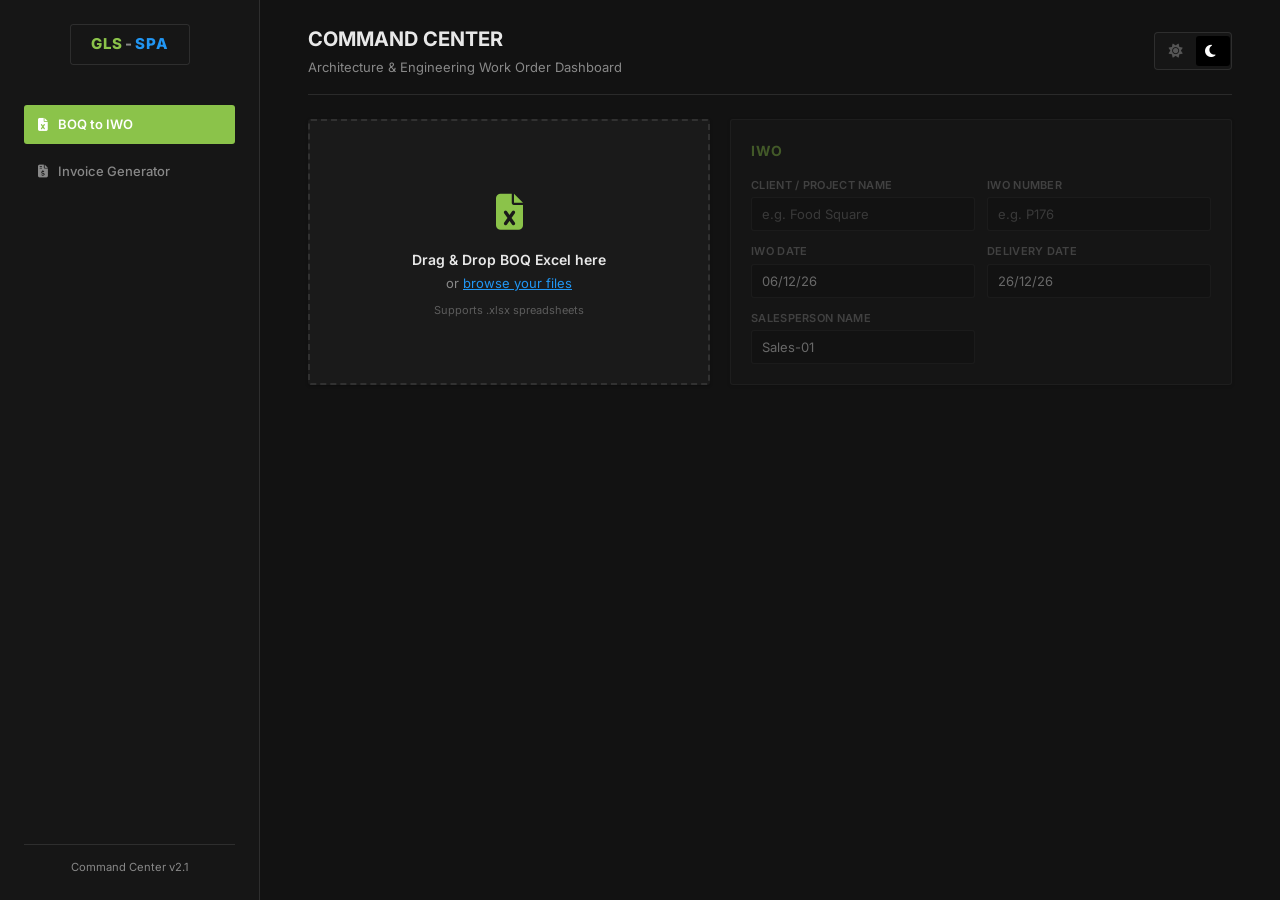
==== templates/index.html @ 359e5c16 "feat: Add custom sliding theme switch animation matching the transition video" ====
<!DOCTYPE html>
<html lang="en">
<head>
    <meta charset="UTF-8">
    <meta name="viewport" content="width=device-width, initial-scale=1.0">
    <title>GLS SPA - BOQ to IWO Workspace</title>
    <!-- Google Fonts -->
    <link rel="preconnect" href="https://fonts.googleapis.com">
    <link rel="preconnect" href="https://fonts.gstatic.com" crossorigin>
    <link href="https://fonts.googleapis.com/css2?family=Playfair+Display:ital,wght@0,400..900;1,400..900&family=Inter:wght@300;400;500;600;700&display=swap" rel="stylesheet">
    <!-- FontAwesome Icons -->
    <link rel="stylesheet" href="https://cdnjs.cloudflare.com/ajax/libs/font-awesome/6.4.0/css/all.min.css">
    <!-- Custom Style -->
    <link rel="stylesheet" href="/static/style.css">
    <link rel="icon" type="image/png" href="/static/favicon.png">
</head>
<body>

    <div class="app-layout">
        <!-- Sidebar -->
        <aside class="sidebar">
            <div class="sidebar-brand">
                <div class="gls-spa-logo-pill">
                    <span class="gls-text">GLS</span><span class="hyphen">-</span><span class="spa-text">SPA</span>
                </div>
            </div>
            <nav class="sidebar-nav">
                <a href="#" class="nav-item active" id="nav-boq" onclick="switchView('boq')">
                    <i class="fa-solid fa-file-excel"></i> BOQ to IWO
                </a>
                <a href="#" class="nav-item" id="nav-invoice" onclick="switchView('invoice')">
                    <i class="fa-solid fa-file-invoice-dollar"></i> Invoice Generator
                </a>
            </nav>
            <div class="sidebar-footer">
                Command Center v2.1
            </div>
        </aside>

        <!-- Main Workspace Area -->
        <main class="main-content">
            <header class="dashboard-header">
                <div class="header-left-wrap">
                    <div class="header-title-wrap">
                        <h1 class="monospace-header" id="view-title-header">COMMAND CENTER</h1>
                        <p id="view-desc-header">Architecture & Engineering Work Order Dashboard</p>
                    </div>
                </div>
                <div onclick="toggleTheme(event)" class="theme-switch" id="theme-btn" title="Toggle Light/Dark Theme">
                    <div class="theme-switch-slider"></div>
                    <div class="theme-switch-icon light-icon">
                        <i class="fa-solid fa-sun"></i>
                    </div>
                    <div class="theme-switch-icon dark-icon">
                        <i class="fa-solid fa-moon"></i>
                    </div>
                </div>
            </header>

            <div class="workspace-section" id="boq-generator-view">
            <!-- Upload Section -->
            <section class="upload-section">
                <div class="card drop-zone" id="drop-zone">
                    <input type="file" id="file-input" accept=".xlsx" style="display: none;">
                    <div class="upload-icon">
                        <i class="fa-solid fa-file-excel"></i>
                    </div>
                    <h3>Drag & Drop BOQ Excel here</h3>
                    <p>or <span class="highlight-link">browse your files</span></p>
                    <div class="supported-formats">Supports .xlsx spreadsheets</div>
                </div>
                
                <!-- Metadata Form Card (IWO) -->
                <div class="card metadata-card disabled" id="meta-card">
                    <h3>IWO</h3>
                    <div class="grid-form">
                        <div class="form-group">
                            <label for="client-name">Client / Project Name</label>
                            <input type="text" id="client-name" placeholder="e.g. Food Square">
                        </div>
                        <div class="form-group">
                            <label for="iwo-number">IWO Number</label>
                            <input type="text" id="iwo-number" placeholder="e.g. P176">
                        </div>
                        <div class="form-group">
                            <label for="iwo-date">IWO Date</label>
                            <input type="text" id="iwo-date" placeholder="DD/MM/YY">
                        </div>
                        <div class="form-group">
                            <label for="delivery-date">Delivery Date</label>
                            <input type="text" id="delivery-date" placeholder="e.g. 24/06/26">
                        </div>
                        <div class="form-group">
                            <label for="sales-name">Salesperson Name</label>
                            <input type="text" id="sales-name" value="Sales-01" placeholder="e.g. Sales-01">
                        </div>
                    </div>
                </div>

            </section>

            <!-- Stats Section -->
            <section class="stats-section hidden" id="stats-area">
                <div class="card stat-card">
                    <div class="stat-num" id="stat-total-items">0</div>
                    <div class="stat-label">Total BOQ Items</div>
                </div>
                <div class="card stat-card">
                    <div class="stat-num" id="stat-exact-matches">0</div>
                    <div class="stat-label">Exact Specs Matches</div>
                </div>
                <div class="card stat-card">
                    <div class="stat-num" id="stat-search-matches">0</div>
                    <div class="stat-label">Fuzzy/Text Matches</div>
                </div>
                <div class="card stat-card">
                    <div class="stat-num" id="stat-total-qty">0</div>
                    <div class="stat-label">Total Quantities</div>
                </div>
            </section>

            <!-- Table Workspace Area -->
            <section class="card hidden" id="workspace-area">
                <div class="workspace-header">
                    <h2>Matched Workspace</h2>
                    <div class="workspace-actions">
                        <button class="btn btn-primary" onclick="generateIWO()">
                            <i class="fa-solid fa-file-export"></i> Generate IWO
                        </button>
                    </div>
                </div>
                
                <div class="table-container">
                    <table class="data-table" id="boq-table">
                        <thead>
                            <tr>
                                <th style="width: 50px;">Sr.</th>
                                <th>BOQ Description</th>
                                <th style="width: 130px;">GLS Code</th>
                                <th style="width: 250px;">Product Specification</th>
                                <th style="width: 120px;">Body Color</th>
                                <th style="width: 80px;">Qty</th>
                                <th style="width: 80px;">Unit</th>
                                <th style="width: 100px;">Rate (₹)</th>
                                <th style="width: 160px;">Driver Details</th>
                                <th style="width: 80px;">Driver Qty</th>
                                <th style="width: 100px;">LED Details</th>
                                <th style="width: 120px;">Accessories</th>
                                <th style="width: 120px;">Status</th>
                                <th style="width: 120px;">Actions</th>
                            </tr>
                        </thead>
                        <tbody id="table-body">
                            <!-- Injected by script.js -->
                        </tbody>
                    </table>
                </div>
            </section>
            </div>

            <!-- View 2: Invoice Generator Workspace -->
            <div class="workspace-section hidden" id="invoice-generator-view">
                                <!-- Visual Attachment Drag and Drop Zone (PI) -->
                <div class="card drop-zone" id="invoice-drop-zone" style="max-width: 950px; margin: 0 auto 20px auto; padding: 24px;">
                    <input type="file" id="invoice-file-input" accept=".xlsx" style="display: none;">
                    <div class="upload-icon" style="font-size: 2.2rem; margin-bottom: 8px;">
                        <i class="fa-solid fa-file-excel"></i>
                    </div>
                    <h3 style="font-size: 1.1rem; margin-bottom: 4px;">Drag & Drop BOQ Excel / IWO here</h3>
                    <p style="font-size: 0.85rem; margin-bottom: 0;">or <span class="highlight-link">browse your files</span> to populate the invoice editor</p>
                    <div class="supported-formats" style="font-size: 0.72rem; margin-top: 6px;">Supports .xlsx spreadsheets</div>
                </div>

                <!-- Visual Paper Document Layout (Modern UI) -->
                <div class="invoice-paper modern-invoice">
                    
                    <!-- Paper Header (Logo Left, Meta Right) -->
                    <div class="modern-header-grid">
                        <div class="modern-header-left">
                            <div class="paper-logo">
                                <span class="gls-text">GLS</span><span class="hyphen">-</span><span class="spa-text">SPA</span>
                            </div>
                        </div>
                        <div class="modern-header-right">
                            <div class="modern-meta-form">
                                <div class="modern-meta-row">
                                    <span class="modern-meta-lbl">INVOICE</span>
                                    <input type="text" id="inv-invoice-no" class="modern-input" placeholder="SOR/26-27/001">
                                </div>
                                <div class="modern-meta-row">
                                    <span class="modern-meta-lbl">DATE</span>
                                    <input type="text" id="inv-invoice-date" class="modern-input" placeholder="DD/MM/YY">
                                </div>
                                <div class="modern-meta-row">
                                    <span class="modern-meta-lbl">PAYMENT TERMS</span>
                                    <input type="text" id="inv-payment-terms" class="modern-input" value="100% Advance">
                                </div>
                                <div class="modern-meta-row">
                                    <span class="modern-meta-lbl">VALIDITY</span>
                                    <input type="text" id="inv-validity-period" class="modern-input" value="7 days">
                                </div>
                                <div class="modern-meta-row">
                                    <span class="modern-meta-lbl">DESTINATION</span>
                                    <input type="text" id="inv-destination" class="modern-input" placeholder="City name">
                                </div>
                            </div>
                        </div>
                    </div>

                    <!-- To and From Grid -->
                    <div class="modern-to-from-grid">
                        <div class="modern-to-col">
                            <div class="modern-sec-label">To</div>
                            <div class="modern-bill-form">
                                <div style="display: flex; gap: 8px; margin-bottom: 8px;">
                                    <select id="saved-buyer-select" class="table-select modern-select" onchange="loadSavedBuyer(this.value)">
                                        <option value="">-- Load Saved Buyer --</option>
                                    </select>
                                    <button class="btn btn-secondary modern-save-btn" onclick="saveBuyerProfile()" title="Save billing info below to database">
                                        <i class="fa-solid fa-floppy-disk"></i>
                                    </button>
                                </div>
                                <input type="text" id="inv-buyer-name" class="modern-input modern-input-bold" placeholder="Buyer Name">
                                <textarea id="inv-buyer-address" class="modern-input" style="height: 48px; resize: none; width: 100%;" placeholder="Billing Address"></textarea>
                                <div class="modern-bill-row">
                                    <span class="modern-meta-lbl">GSTIN:</span>
                                    <input type="text" id="inv-buyer-gstin" class="modern-input" style="width: 100%;" placeholder="09AEQPM4658E1Z1">
                                </div>
                                <div class="modern-bill-row">
                                    <span class="modern-meta-lbl">Contact:</span>
                                    <input type="text" id="inv-buyer-contact" class="modern-input" style="width: 100%;" placeholder="Name - Phone">
                                </div>
                            </div>
                        </div>
                        <div class="modern-from-col">
                            <div class="modern-sec-label text-right">From</div>
                            <div class="modern-company-details text-right">
                                <strong>GLS-SPA LIGHTING</strong><br>
                                Gala No. 202, Bliss Nirman Industrial Estate,<br>
                                Building No. 5, Gokhiware, Vasai East,<br>
                                Palghar, Maharashtra - 401208<br>
                                Email: enquiry@svldpl.net
                            </div>
                        </div>
                    </div>

                    <!-- Items Table -->
                    <div class="modern-table-wrapper">
                        <table class="modern-table" id="invoice-table">
                            <thead>
                                <tr>
                                    <th style="width: 40px; border-radius: 8px 0 0 8px;">Sr.</th>
                                    <th style="width: 120px; text-align: left;">Item / GLS Code</th>
                                    <th style="text-align: left;">Description</th>
                                    <th style="width: 65px;">HSN</th>
                                    <th style="width: 55px;">Qty</th>
                                    <th style="width: 60px;">Unit</th>
                                    <th style="width: 90px;">Rate (₹)</th>
                                    <th style="width: 90px;">Amount</th>
                                    <th style="width: 80px;">GST(18%)</th>
                                    <th style="width: 95px;">Total</th>
                                    <th style="width: 40px; border-radius: 0 8px 8px 0;"></th>
                                </tr>
                            </thead>
                            <tbody id="invoice-table-body">
                                <!-- Dynamic rows -->
                            </tbody>
                        </table>
                        
                        <!-- Add Item Button embedded inside table flow -->
                        <div class="modern-add-item-row" onclick="addNewBOQRow()">
                            Add new item
                        </div>
                    </div>

                    <!-- Totals Block -->
                    <div class="modern-totals-container">
                        <div class="modern-totals-left">
                            <div class="modern-chargeable-words">
                                <strong>Amount Chargeable (in words):</strong><br>
                                <span id="inv-chargeable-words">Zero Rupees Only</span>
                            </div>
                        </div>
                        
                        <div class="modern-totals-right">
                            <div class="modern-total-row">
                                <span>Subtotal</span>
                                <span id="inv-total-amount">₹0.00</span>
                            </div>
                            <div class="modern-total-row">
                                <span>GST (18%)</span>
                                <span id="inv-total-gst">₹0.00</span>
                            </div>
                            <div class="modern-total-row modern-total-grand-row">
                                <span>Amount due</span>
                                <span id="inv-total-grand">₹0.00</span>
                            </div>
                        </div>
                    </div>

                    <!-- Footer Embedded Action Bar -->
                    <div class="modern-action-bar">
                        <div class="action-spacer"></div>
                        <button class="btn btn-primary modern-export-btn" onclick="generateInvoicePDF()">
                            Export PDF
                        </button>
                    </div>

                    <!-- Footer Notes & Terms -->
                    <div class="modern-footer-grid">
                        <div class="modern-notes-col">
                            <div class="modern-sec-label">Bank Details</div>
                            <div class="modern-footer-text">
                                <strong>Bank Name:</strong> HDFC Bank Ltd<br>
                                <strong>A/c No:</strong> 50200034798292<br>
                                <strong>IFSC Code:</strong> HDFC0000038<br>
                                <strong>Branch:</strong> Vasai East, Palghar
                            </div>
                        </div>
                        <div class="modern-terms-col">
                            <div class="modern-sec-label">Terms & conditions</div>
                            <div class="modern-footer-text">
                                1. 2 years warranty on manufacturing defects.<br>
                                2. Cancellation of custom orders not allowed.
                            </div>
                        </div>
                    </div>
                </div>
            </div>
        </main>
    </div>

    <!-- Remap Catalog Search Modal -->
    <div class="modal-bg" id="remap-modal">
        <div class="modal">
            <button class="modal-close" onclick="closeRemapModal()">
                <i class="fa-solid fa-xmark"></i>
            </button>
            <h3>Remap Catalog specs</h3>
            <div class="modal-desc">Search page number or code pattern to manually bind specification block.</div>
            <div class="form-group" style="margin-bottom: 12px;">
                <input type="text" id="catalog-search-query" oninput="runCatalogModalSearch()" style="width: 100%;" placeholder="Search page text or product codes...">
            </div>
            <div style="max-height: 240px; overflow-y: auto; border: 1px solid var(--border-glass); border-radius: 6px;" id="catalog-search-results">
                <!-- Injected results -->
            </div>
        </div>
    </div>

    <!-- Linear Strip Driver Calculator Modal -->
    <div class="modal-bg" id="driver-modal">
        <div class="modal">
            <button class="modal-close" onclick="closeDriverCalculator()">
                <i class="fa-solid fa-xmark"></i>
            </button>
            <h3>Linear Driver calculator</h3>
            <div class="modal-desc">Configure driver split criteria for matched Linear Strip.</div>
            <div class="grid-form">
                <div class="form-group">
                    <label for="driver-strip-length">Total Length (Mtr)</label>
                    <input type="number" id="driver-strip-length" step="0.1" value="20">
                </div>
                <div class="form-group">
                    <label for="driver-strip-wattage">Wattage per Mtr</label>
                    <select id="driver-strip-wattage">
                        <option value="5">5W / Mtr</option>
                        <option value="10" selected>10W / Mtr</option>
                        <option value="15">15W / Mtr</option>
                    </select>
                </div>
                <div class="form-group">
                    <label for="driver-efficiency">Driver Load Buffer (%)</label>
                    <input type="number" id="driver-efficiency" value="80" title="Recommend 80% to preserve driver life cycle">
                </div>
                <div class="form-group">
                    <label for="driver-max-wattage">Max Driver Rating</label>
                    <select id="driver-max-wattage">
                        <option value="50">50W</option>
                        <option value="100" selected>100W</option>
                        <option value="150">150W</option>
                        <option value="200">200W</option>
                    </select>
                </div>
            </div>
            <div class="calculation-result">
                <div class="calc-row">
                    <span>Total Power Load:</span>
                    <strong id="calc-total-load">200W</strong>
                </div>
                <div class="calc-row">
                    <span>Required Driver Power:</span>
                    <strong id="calc-required-power">250W</strong>
                </div>
                <div class="calc-row calc-highlight">
                    <span>Recommended split:</span>
                    <strong id="calc-split-result">3x 100W Constant Voltage Drivers</strong>
                </div>
            </div>
            <div style="text-align: right;">
                <button class="btn btn-primary" onclick="applyDriverCalculation()">Apply Specs</button>
            </div>
        </div>
    </div>

    <!-- Script assets -->
    <script src="/static/script.js"></script>
    <script>
    function updateThemeButtonText() {
        // Handled via CSS class toggling
    }

    // Radial view transitions
    function toggleTheme(event) {
        const toLight = !document.body.classList.contains('light-theme');
        
        let x, y, endRadius;
        if (toLight) {
            // Dark to Light: expands from button outwards
            x = event ? event.clientX : window.innerWidth / 2;
            y = event ? event.clientY : window.innerHeight / 2;
            endRadius = Math.hypot(
                Math.max(x, window.innerWidth - x),
                Math.max(y, window.innerHeight - y)
            );
        } else {
            // Light to Dark: expands from bottom center upwards
            x = window.innerWidth / 2;
            y = window.innerHeight;
            endRadius = Math.hypot(window.innerWidth / 2, window.innerHeight);
        }

        if (!document.startViewTransition) {
            document.body.classList.toggle('light-theme');
            updateThemeButtonText();
            return;
        }

        const transition = document.startViewTransition(() => {
            document.body.classList.toggle('light-theme');
            updateThemeButtonText();
        });

        transition.ready.then(() => {
            const clipPath = [
                `circle(0px at ${x}px ${y}px)`,
                `circle(${endRadius}px at ${x}px ${y}px)`
            ];
            
            document.documentElement.animate(
                {
                    clipPath: clipPath,
                },
                {
                    duration: 650,
                    easing: 'ease-in-out',
                    pseudoElement: '::view-transition-new(root)',
                }
            );
        });
    }
    </script>
</body>
</html>
---- static/style.css ----
/* ==========================================================================
   GLS-SPA WORKSPACE — Clean Professional Design System
   Brand Colors: Green #8BC34A / Blue #2196F3
   Font: Inter everywhere (except logo)
   Corners: 3px (boxy, minimal curves)
   ========================================================================== */

:root {
    --bg-primary: #121212;
    --bg-card: #1a1a1a;
    --bg-sidebar: #161616;
    --border-glass: rgba(255, 255, 255, 0.1);
    --color-primary: #8BC34A;
    --color-accent: #2196F3;
    --color-primary-glow: rgba(139, 195, 74, 0.15);
    --color-success: #8BC34A;
    --color-warning: #ff9f1c;
    --color-danger: #ef4444;
    --color-text-main: #e8e8e8;
    --color-text-muted: #888;
    --font-body: 'Inter', sans-serif;
    --shadow-card: 0 1px 3px rgba(0,0,0,0.3);
    --radius: 3px;
}

body.light-theme {
    --bg-primary: #f0f0f0;
    --bg-card: #ffffff;
    --bg-sidebar: #f5f5f5;
    --border-glass: rgba(0, 0, 0, 0.1);
    --color-primary: #7cb342;
    --color-accent: #1e88e5;
    --color-primary-glow: rgba(124, 179, 66, 0.12);
    --color-success: #7cb342;
    --color-text-main: #1a1a1a;
    --color-text-muted: #666;
    --shadow-card: 0 1px 3px rgba(0,0,0,0.08);
}

/* View transitions */
::view-transition-old(root),
::view-transition-new(root) {
  animation: none;
  mix-blend-mode: normal;
}
::view-transition-old(root) { z-index: 1; }
::view-transition-new(root) { z-index: 9999; }

* {
    box-sizing: border-box;
    margin: 0;
    padding: 0;
}

body {
    font-family: var(--font-body);
    background-color: var(--bg-primary);
    color: var(--color-text-main);
    min-height: 100vh;
    display: block;
    font-size: 14px;
    line-height: 1.5;
}

/* ===================== LAYOUT ===================== */
.app-layout {
    display: flex;
    min-height: 100vh;
    width: 100%;
}

.sidebar {
    width: 260px;
    background-color: var(--bg-sidebar);
    border-right: 1px solid var(--border-glass);
    display: flex;
    flex-direction: column;
    padding: 24px;
    height: 100vh;
    z-index: 10;
    flex-shrink: 0;
    transition: background-color 0.2s, border-color 0.2s;
}

.main-content {
    flex-grow: 1;
    overflow-x: hidden;
    padding: 24px clamp(16px, 4vw, 48px);
    max-width: 1300px;
    margin: 0 auto;
    width: 100%;
    display: flex;
    flex-direction: column;
    gap: 24px;
    background: var(--bg-primary);
}

/* ===================== HEADER ===================== */
.dashboard-header {
    display: flex;
    justify-content: space-between;
    align-items: center;
    border-bottom: 1px solid var(--border-glass);
    padding-bottom: 16px;
}

.header-title-wrap h1 {
    font-family: var(--font-body);
    font-size: 20px;
    font-weight: 700;
    color: var(--color-text-main);
    letter-spacing: 0;
    text-transform: none;
}

.header-title-wrap p {
    font-size: 13px;
    color: var(--color-text-muted);
    margin-top: 4px;
}

/* ===================== LOGO ===================== */
.gls-spa-logo-pill {
    border: 1px solid var(--border-glass);
    padding: 8px 20px;
    border-radius: var(--radius);
    background: transparent;
    display: inline-flex;
    align-items: center;
    gap: 2px;
    font-family: var(--font-body);
    font-weight: 800;
    font-size: 15px;
    letter-spacing: 1px;
}
.gls-spa-logo-pill .gls-text { color: #8BC34A; }
.gls-spa-logo-pill .hyphen { color: var(--color-text-muted); }
.gls-spa-logo-pill .spa-text { color: #2196F3; }

.sidebar-brand {
    font-family: var(--font-body);
    font-size: 1.5rem;
    font-weight: 800;
    margin-bottom: 40px;
    letter-spacing: 1px;
    display: flex;
    justify-content: center;
}

/* ===================== NAV ===================== */
.sidebar-nav {
    display: flex;
    flex-direction: column;
    gap: 8px;
    flex-grow: 1;
}
.nav-item {
    display: flex;
    align-items: center;
    gap: 10px;
    padding: 10px 14px;
    color: var(--color-text-muted);
    text-decoration: none;
    font-weight: 500;
    font-size: 13px;
    border-radius: var(--radius);
    transition: all 0.15s;
    font-family: var(--font-body);
}
.nav-item:hover {
    color: var(--color-text-main);
    background: var(--color-primary-glow);
}
.nav-item.active {
    color: #fff;
    background-color: var(--color-primary);
    font-weight: 600;
}
body.light-theme .nav-item.active {
    color: #ffffff;
}
.sidebar-footer {
    font-size: 0.7rem;
    color: var(--color-text-muted);
    text-align: center;
    border-top: 1px solid var(--border-glass);
    padding-top: 14px;
}

/* ===================== CARDS ===================== */
.card {
    background-color: var(--bg-card);
    border: 1px solid var(--border-glass);
    border-radius: var(--radius);
    padding: 20px;
    box-shadow: var(--shadow-card);
    position: relative;
}

.workspace-section {
    display: flex;
    flex-direction: column;
    gap: 20px;
}

/* ===================== UPLOAD SECTION ===================== */
.upload-section {
    display: grid;
    gap: 20px;
}
#boq-generator-view .upload-section {
    grid-template-columns: 1.5fr 1fr;
}
#invoice-generator-view .upload-section {
    grid-template-columns: 1.2fr 1fr 1.2fr;
}

@media (max-width: 900px) {
    #boq-generator-view .upload-section,
    #invoice-generator-view .upload-section {
        grid-template-columns: 1fr;
    }
}

.drop-zone {
    border: 2px dashed var(--border-glass);
    border-radius: var(--radius);
    padding: 36px 20px;
    text-align: center;
    display: flex;
    flex-direction: column;
    align-items: center;
    justify-content: center;
    cursor: pointer;
    transition: all 0.2s;
}
.drop-zone:hover, .drop-zone.dragover {
    border-color: var(--color-primary);
    background: var(--color-primary-glow);
}

.drop-zone .upload-icon {
    font-size: 36px;
    color: var(--color-primary);
    margin-bottom: 10px;
}
.drop-zone h3 {
    font-family: var(--font-body);
    font-size: 14px;
    font-weight: 600;
    margin-bottom: 4px;
    color: var(--color-text-main);
}
.drop-zone p {
    font-size: 13px;
    color: var(--color-text-muted);
    margin-bottom: 8px;
}

.highlight-link {
    color: var(--color-accent);
    text-decoration: underline;
    cursor: pointer;
}

.supported-formats {
    font-size: 11px;
    color: var(--color-text-muted);
    opacity: 0.6;
}

/* ===================== METADATA FORM ===================== */
.metadata-card h3 {
    font-family: var(--font-body);
    font-size: 14px;
    font-weight: 700;
    margin-bottom: 16px;
    color: var(--color-primary);
    text-transform: uppercase;
    letter-spacing: 0.5px;
}

.grid-form {
    display: grid;
    grid-template-columns: 1fr 1fr;
    gap: 12px;
}

.form-group {
    display: flex;
    flex-direction: column;
    gap: 4px;
}
.form-group label {
    font-size: 11px;
    color: var(--color-text-muted);
    font-weight: 600;
    text-transform: uppercase;
    letter-spacing: 0.3px;
}
.form-group input, .form-group select {
    background: var(--bg-primary);
    border: 1px solid var(--border-glass);
    color: var(--color-text-main);
    padding: 8px 10px;
    border-radius: var(--radius);
    font-size: 13px;
    font-family: var(--font-body);
    outline: none;
    transition: border-color 0.15s;
}
.form-group input:focus {
    border-color: var(--color-primary);
}

.metadata-card.disabled {
    opacity: 0.4;
    pointer-events: none;
}

/* ===================== STATS ===================== */
.stats-section {
    display: grid;
    grid-template-columns: repeat(auto-fit, minmax(160px, 1fr));
    gap: 16px;
}
.stat-card {
    text-align: center;
    border-radius: var(--radius);
    padding: 16px;
}
.stat-num {
    font-size: 28px;
    font-weight: 700;
    color: var(--color-primary);
    margin-bottom: 4px;
}
.stat-label {
    font-size: 10px;
    color: var(--color-text-muted);
    text-transform: uppercase;
    letter-spacing: 0.5px;
}

/* ===================== WORKSPACE TABLE ===================== */
.workspace-header {
    display: flex;
    justify-content: space-between;
    align-items: center;
    margin-bottom: 12px;
    flex-wrap: wrap;
    gap: 12px;
}
.workspace-header h2 {
    font-family: var(--font-body);
    font-size: 16px;
    font-weight: 700;
    color: var(--color-text-main);
    text-transform: none;
}
.workspace-actions {
    display: flex;
    gap: 8px;
    flex-wrap: wrap;
}

/* ===================== BUTTONS ===================== */
.btn {
    background: var(--bg-card);
    border: 1px solid var(--border-glass);
    color: var(--color-text-muted);
    padding: 7px 14px;
    border-radius: var(--radius);
    font-size: 12px;
    font-weight: 600;
    font-family: var(--font-body);
    cursor: pointer;
    transition: all 0.15s;
    display: inline-flex;
    align-items: center;
    gap: 6px;
    white-space: nowrap;
}
.btn:hover {
    border-color: var(--color-primary);
    color: var(--color-text-main);
}
.btn-primary {
    background: var(--color-primary);
    border-color: var(--color-primary);
    color: #fff;
}
.btn-primary:hover {
    background: #9ccc65;
    border-color: #9ccc65;
    color: #fff;
}
body.light-theme .btn-primary {
    color: #fff;
}
.btn-action {
    padding: 4px 8px;
    border-radius: var(--radius);
    font-size: 11px;
}

/* ===================== DATA TABLE (BOQ) ===================== */
.table-container {
    overflow-x: auto;
    border: 1px solid var(--border-glass);
    border-radius: var(--radius);
    background: var(--bg-card);
    -webkit-overflow-scrolling: touch;
}
.data-table {
    width: 100%;
    min-width: 900px;
    border-collapse: collapse;
    font-size: 12px;
    text-align: left;
    font-family: var(--font-body);
}
.data-table th, .data-table td {
    padding: 10px 12px;
    border-bottom: 1px solid var(--border-glass);
    vertical-align: middle;
}
.data-table th {
    background: var(--bg-primary);
    color: var(--color-text-muted);
    font-weight: 600;
    font-family: var(--font-body);
    text-transform: uppercase;
    font-size: 11px;
    letter-spacing: 0.3px;
    position: sticky;
    top: 0;
    z-index: 5;
}
body.light-theme .data-table th {
    background: #f5f5f5;
}

.table-input, .table-select {
    background: var(--bg-primary);
    border: 1px solid var(--border-glass);
    color: var(--color-text-main);
    padding: 5px 8px;
    border-radius: var(--radius);
    font-size: 12px;
    font-family: var(--font-body);
    outline: none;
    width: 100%;
    transition: border-color 0.15s;
}
.table-input:focus, .table-select:focus {
    border-color: var(--color-primary);
}

/* ===================== STATUS BADGES ===================== */
.status-badge {
    display: inline-flex;
    align-items: center;
    gap: 4px;
    font-size: 10px;
    padding: 2px 6px;
    border-radius: var(--radius);
    font-weight: 600;
}
.status-exact { background: rgba(139, 195, 74, 0.15); color: #8BC34A; border: 1px solid rgba(139, 195, 74, 0.25); }
.status-fuzzy { background: rgba(255, 159, 28, 0.15); color: #ff9f1c; border: 1px solid rgba(255, 159, 28, 0.25); }
.status-fallback { background: rgba(33, 150, 243, 0.15); color: #2196F3; border: 1px solid rgba(33, 150, 243, 0.25); }

/* ===================== MODALS ===================== */
.modal-bg {
    display: none;
    position: fixed;
    inset: 0;
    background: rgba(0,0,0,0.7);
    z-index: 999;
    align-items: center;
    justify-content: center;
    padding: 20px;
    backdrop-filter: blur(4px);
}
.modal-bg.open { display: flex; }
.modal {
    background: var(--bg-card);
    border: 1px solid var(--border-glass);
    border-radius: var(--radius);
    max-width: 480px;
    width: 100%;
    padding: 24px;
    position: relative;
    box-shadow: 0 8px 30px rgba(0,0,0,0.3);
}
.modal-close {
    position: absolute;
    top: 12px; right: 12px;
    background: transparent;
    border: none;
    color: var(--color-text-muted);
    cursor: pointer;
    font-size: 18px;
}
.modal-close:hover { color: var(--color-text-main); }
.modal h3 {
    font-family: var(--font-body);
    font-size: 16px;
    font-weight: 700;
    color: var(--color-primary);
    margin-bottom: 12px;
    text-transform: none;
}

.calculation-result {
    margin-top: 16px;
    background: var(--bg-primary);
    border: 1px solid var(--border-glass);
    border-radius: var(--radius);
    padding: 14px;
    font-size: 12px;
}
.calc-row {
    display: flex;
    justify-content: space-between;
    margin-bottom: 8px;
}
.calc-highlight {
    font-weight: 700;
    color: var(--color-primary);
    border-top: 1px solid var(--border-glass);
    padding-top: 8px;
    margin-top: 8px;
}

.hidden { display: none !important; }

/* ===================== THEME SWITCH SLIDER ===================== */
.theme-switch {
    position: relative;
    display: inline-flex;
    align-items: center;
    background: #161616;
    border: 1px solid rgba(255, 255, 255, 0.1);
    border-radius: 4px;
    padding: 3px;
    cursor: pointer;
    user-select: none;
    width: 78px;
    height: 38px;
    transition: background-color 0.2s, border-color 0.2s;
}
body.light-theme .theme-switch {
    background: #e0e0e0;
    border-color: #ccc;
}

.theme-switch-slider {
    position: absolute;
    top: 3px;
    left: 3px;
    width: 34px;
    height: 30px;
    background: #000000;
    border-radius: 3px;
    transition: transform 0.25s cubic-bezier(0.4, 0, 0.2, 1), background-color 0.2s;
    transform: translateX(38px); /* Default to right (Dark mode active) */
}
body.light-theme .theme-switch-slider {
    transform: translateX(0px); /* Light mode active (left) */
    background: #ffffff;
    box-shadow: 0 1px 3px rgba(0,0,0,0.1);
}

.theme-switch-icon {
    position: relative;
    width: 36px;
    height: 32px;
    display: flex;
    align-items: center;
    justify-content: center;
    font-size: 14px;
    z-index: 2;
    color: #555;
    transition: color 0.2s;
}
/* Highlight active icons */
body.light-theme .theme-switch-icon.light-icon {
    color: #1a1a1a;
}
body:not(.light-theme) .theme-switch-icon.dark-icon {
    color: #ffffff;
}

/* ===================== FORM ITEMS ===================== */
.select-container {
    display: flex;
    gap: 12px;
    align-items: center;
    margin-bottom: 12px;
}

/* ====================================================================
   INVOICE VIEW — Clean Paper Document (always white)
   ==================================================================== */

.modern-invoice {
    background-color: #ffffff;
    border-radius: var(--radius);
    padding: 40px 48px;
    margin: 20px auto 40px auto;
    max-width: 950px;
    width: 100%;
    box-shadow: 0 1px 8px rgba(0,0,0,0.1);
    font-family: var(--font-body);
    color: #1a1a1a;
}
body.light-theme .modern-invoice {
    background-color: #ffffff;
    box-shadow: 0 1px 8px rgba(0,0,0,0.08);
}

/* Neutral desk background for invoice view */
#invoice-generator-view {
    background: #e0e0e0;
    border-radius: var(--radius);
    padding: 20px;
}
body.light-theme #invoice-generator-view {
    background: #e0e0e0;
}

/* Invoice drop zone override */
#invoice-generator-view .drop-zone {
    background: #ffffff;
    border-color: #ccc;
    color: #333;
}
#invoice-generator-view .drop-zone:hover {
    border-color: var(--color-primary);
    background: #f9f9f9;
}
#invoice-generator-view .drop-zone .upload-icon { color: #8BC34A; }
#invoice-generator-view .drop-zone h3 { color: #1a1a1a; }
#invoice-generator-view .drop-zone p { color: #666; }
#invoice-generator-view .drop-zone .highlight-link { color: #2196F3; }
#invoice-generator-view .drop-zone .supported-formats { color: #999; }

/* Invoice Header */
.modern-header-grid {
    display: grid;
    grid-template-columns: 1fr 1fr;
    gap: 32px;
    margin-bottom: 32px;
}
.modern-header-left {
    display: flex;
    flex-direction: column;
    justify-content: flex-start;
}
.paper-logo {
    font-family: var(--font-body);
    font-size: 1.5rem;
    font-weight: 800;
    color: #1a1a1a;
    letter-spacing: -0.3px;
}
.paper-logo .gls-text { color: #8BC34A; }
.paper-logo .hyphen { color: #666; }
.paper-logo .spa-text { color: #2196F3; }

.modern-header-right {
    display: flex;
    flex-direction: column;
    align-items: flex-end;
}
.modern-meta-form {
    display: flex;
    flex-direction: column;
    gap: 6px;
    align-items: flex-end;
}
.modern-meta-row {
    display: flex;
    justify-content: flex-end;
    align-items: center;
    gap: 10px;
}
.modern-meta-lbl {
    font-size: 0.7rem;
    color: #666;
    font-weight: 600;
    text-transform: uppercase;
    letter-spacing: 0.4px;
}

/* To / From */
.modern-to-from-grid {
    display: grid;
    grid-template-columns: 1fr 1fr;
    gap: 32px;
    margin-bottom: 32px;
}
.modern-sec-label {
    font-size: 0.7rem;
    color: #888;
    font-weight: 600;
    text-transform: uppercase;
    letter-spacing: 0.4px;
    margin-bottom: 8px;
}
.text-right { text-align: right; }
.modern-company-details {
    font-size: 0.82rem;
    line-height: 1.7;
    color: #333;
}
.modern-bill-form {
    display: flex;
    flex-direction: column;
    gap: 6px;
}
.modern-bill-row {
    display: flex;
    align-items: center;
    gap: 8px;
}

/* Invoice Inputs */
.modern-invoice .modern-input,
.modern-invoice .table-select,
.modern-invoice .modern-select {
    background: #fff;
    border: 1px solid #d0d0d0;
    border-radius: var(--radius);
    padding: 8px 12px;
    color: #1a1a1a;
    font-family: var(--font-body);
    font-size: 0.85rem;
    height: 36px;
    line-height: 1.4;
    transition: border-color 0.15s;
    outline: none;
    width: 100%;
}
.modern-invoice textarea.modern-input {
    height: 64px;
    resize: none;
}
.modern-invoice .modern-input-bold {
    font-weight: 600;
}
.modern-invoice .modern-meta-row .modern-input {
    text-align: right;
    width: 140px;
    font-weight: 600;
    color: #1a1a1a;
    background: #f7f7f7;
}
.modern-invoice .modern-input:focus,
.modern-invoice .table-select:focus,
.modern-invoice .modern-select:focus {
    border-color: #8BC34A;
    box-shadow: 0 0 0 2px rgba(139, 195, 74, 0.12);
}
.modern-invoice .modern-input:hover,
.modern-invoice .table-select:hover,
.modern-invoice .modern-select:hover {
    border-color: #aaa;
}

/* Save buyer button alignment */
.modern-invoice .modern-save-btn {
    background: #f0f0f0;
    border: 1px solid #d0d0d0;
    color: #333;
    height: 36px;
    padding: 0 14px;
    border-radius: var(--radius);
    cursor: pointer;
    display: inline-flex;
    align-items: center;
    justify-content: center;
}
.modern-invoice .modern-save-btn:hover {
    background: #e0e0e0;
    color: #1a1a1a;
}

/* Align To labels like GSTIN and Contact */
.modern-bill-row .modern-meta-lbl {
    font-size: 0.75rem;
    color: #555;
    font-weight: 600;
    text-transform: uppercase;
    letter-spacing: 0.5px;
    width: 80px;
    flex-shrink: 0;
    text-align: left;
}

/* Invoice Table — brand green header */
.modern-table-wrapper {
    margin-bottom: 24px;
    overflow-x: auto;
    -webkit-overflow-scrolling: touch;
}
.modern-table {
    width: 100%;
    min-width: 780px;
    border-collapse: separate;
    border-spacing: 0;
}
.modern-table th {
    background-color: #8BC34A;
    color: #fff;
    font-size: 0.7rem;
    font-weight: 700;
    text-transform: uppercase;
    letter-spacing: 0.3px;
    padding: 10px 8px;
    text-align: center;
    border: none;
    font-family: var(--font-body);
    white-space: nowrap;
}
.modern-table th:first-child { border-radius: var(--radius) 0 0 var(--radius); }
.modern-table th:last-child { border-radius: 0 var(--radius) var(--radius) 0; }

.modern-table td {
    padding: 8px 6px;
    border-bottom: 1px solid #e8e8e8;
    text-align: center;
    font-size: 0.82rem;
    vertical-align: middle;
    color: #1a1a1a;
}
.modern-invoice .modern-table .table-input {
    background: transparent;
    border: 1px solid transparent;
    color: #1a1a1a;
    font-size: 0.8rem;
    padding: 4px 6px;
    border-radius: var(--radius);
    font-family: var(--font-body);
}
.modern-invoice .modern-table .table-input:hover {
    border-color: #d0d0d0;
    background: #fafafa;
}
.modern-invoice .modern-table .table-input:focus {
    border-color: #8BC34A;
    background: #fff;
}
body.light-theme .modern-table td {
    border-bottom-color: #e8e8e8;
}

/* Add item */
.modern-add-item-row {
    width: 100%;
    padding: 10px;
    margin-top: 6px;
    text-align: left;
    background: transparent;
    border: none;
    border-radius: var(--radius);
    color: #8BC34A;
    font-weight: 600;
    font-size: 0.82rem;
    cursor: pointer;
    transition: background-color 0.15s;
}
.modern-add-item-row:hover {
    background: rgba(139, 195, 74, 0.06);
}
.modern-add-item-row::before {
    content: "+ ";
    font-weight: 700;
}

/* Totals */
.modern-totals-container {
    display: grid;
    grid-template-columns: 1fr 1fr;
    gap: 32px;
    margin-bottom: 32px;
    align-items: end;
}
.modern-chargeable-words {
    font-size: 0.78rem;
    color: #888;
    line-height: 1.5;
}
.modern-chargeable-words strong { color: #555; }
.modern-chargeable-words span {
    font-size: 0.9rem;
    color: #1a1a1a;
    font-weight: 600;
}
.modern-totals-right {
    display: flex;
    flex-direction: column;
    gap: 6px;
}
.modern-total-row {
    display: flex;
    justify-content: space-between;
    font-size: 0.85rem;
    font-weight: 500;
    color: #666;
}
.modern-total-grand-row {
    font-size: 1.1rem;
    font-weight: 800;
    color: #1a1a1a;
    padding-top: 8px;
    border-top: 2px solid #1a1a1a;
}
body.light-theme .modern-total-grand-row {
    border-top-color: #1a1a1a;
}

/* Action bar */
.modern-action-bar {
    display: flex;
    align-items: center;
    justify-content: flex-end;
    background: transparent;
    border-radius: 0;
    padding: 0;
    margin-bottom: 32px;
}
body.light-theme .modern-action-bar {
    background: transparent;
}
.modern-export-btn {
    border-radius: var(--radius);
    font-weight: 600;
    background: #8BC34A !important;
    border-color: #8BC34A !important;
    color: #fff !important;
    padding: 9px 24px !important;
    font-size: 0.85rem;
    cursor: pointer;
    transition: background-color 0.15s;
}
.modern-export-btn:hover {
    background: #7cb342 !important;
    border-color: #7cb342 !important;
}

/* Footer */
.modern-footer-grid {
    display: grid;
    grid-template-columns: 1fr 1fr;
    gap: 32px;
    font-size: 0.78rem;
    line-height: 1.6;
    border-top: 1px solid #e0e0e0;
    padding-top: 20px;
}
.modern-invoice .modern-footer-text { color: #888; }
.modern-invoice .modern-footer-text strong { color: #555; }
.modern-invoice .modern-sec-label { color: #888; }

/* ===================== RESPONSIVE ===================== */
@media (max-width: 768px) {
    .modern-header-grid,
    .modern-to-from-grid,
    .modern-totals-container,
    .modern-footer-grid {
        grid-template-columns: 1fr;
        gap: 16px;
    }
    .modern-invoice {
        padding: 24px 20px;
    }
    .modern-meta-form { align-items: flex-start; }
    .modern-meta-row { justify-content: flex-start; }
    .modern-header-right { align-items: flex-start; }
    .text-right { text-align: left; }
    
    .dashboard-header {
        flex-direction: column;
        align-items: flex-start;
        gap: 12px;
    }
    .workspace-header {
        flex-direction: column;
        align-items: flex-start;
    }
}
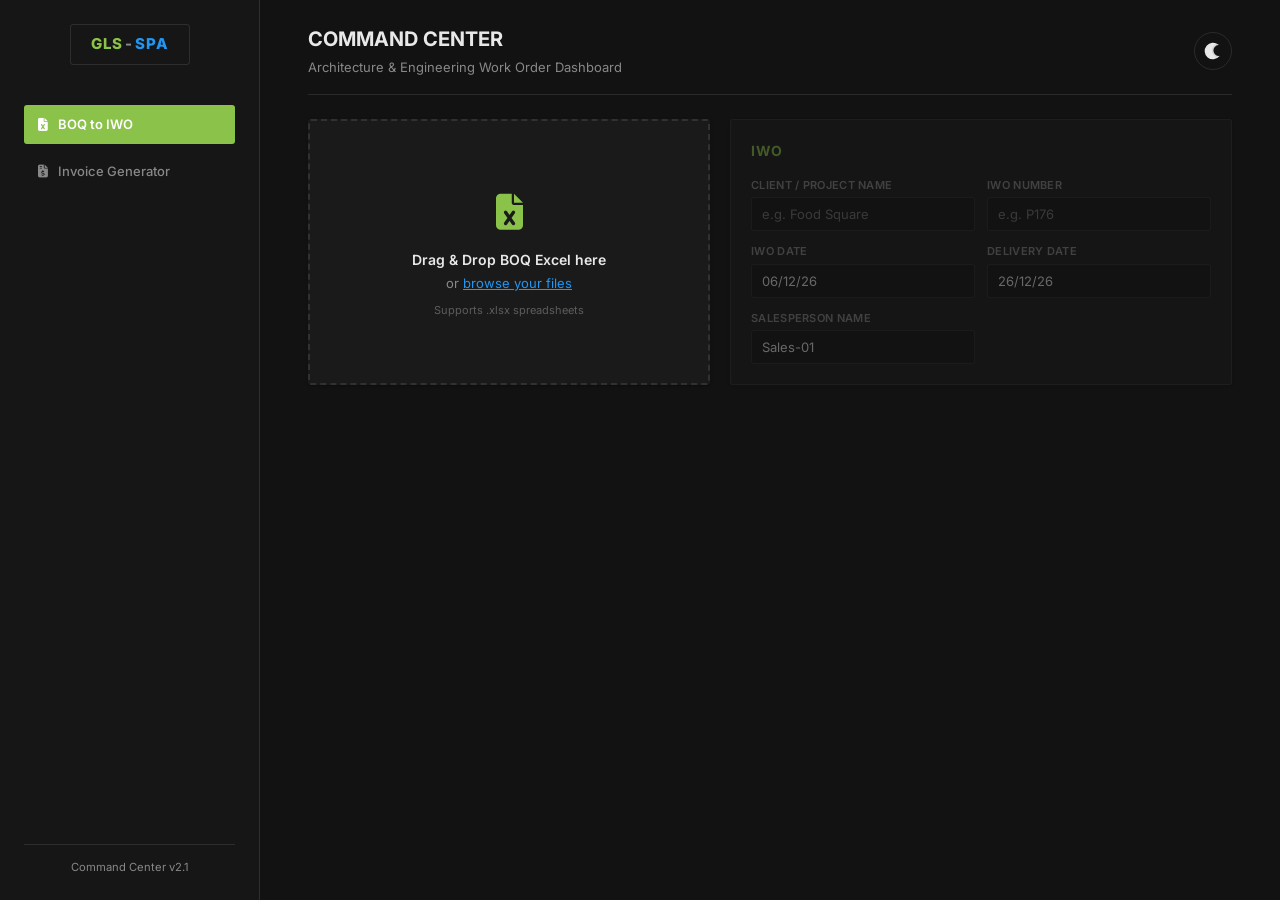
==== commit 7a5aa60f: "feat: Replace sliding theme switcher with circular morphing Sun-Moon toggle button matching Conor re" ====
--- a/templates/index.html
+++ b/templates/index.html
@@ -46,15 +46,25 @@
                         <p id="view-desc-header">Architecture & Engineering Work Order Dashboard</p>
                     </div>
                 </div>
-                <div onclick="toggleTheme(event)" class="theme-switch" id="theme-btn" title="Toggle Light/Dark Theme">
-                    <div class="theme-switch-slider"></div>
-                    <div class="theme-switch-icon light-icon">
-                        <i class="fa-solid fa-sun"></i>
-                    </div>
-                    <div class="theme-switch-icon dark-icon">
-                        <i class="fa-solid fa-moon"></i>
-                    </div>
-                </div>
+                <button class="theme-toggle-btn-circular" id="theme-btn" onclick="toggleTheme(event)" title="Toggle Light/Dark Theme">
+                    <svg class="sun-moon-svg" xmlns="http://www.w3.org/2000/svg" viewBox="0 0 24 24" width="20" height="20" fill="none" stroke="currentColor" stroke-width="2" stroke-linecap="round" stroke-linejoin="round">
+                        <mask id="moon-mask">
+                            <rect x="0" y="0" width="100%" height="100%" fill="white" />
+                            <circle class="moon-cutter" cx="24" cy="4" r="8" fill="black" />
+                        </mask>
+                        <circle class="sun-center" cx="12" cy="12" r="5" fill="currentColor" mask="url(#moon-mask)" />
+                        <g class="sun-rays" stroke="currentColor">
+                            <line x1="12" y1="1" x2="12" y2="3" />
+                            <line x1="12" y1="21" x2="12" y2="23" />
+                            <line x1="4.22" y1="4.22" x2="5.64" y2="5.64" />
+                            <line x1="18.36" y1="18.36" x2="19.78" y2="19.78" />
+                            <line x1="1" y1="12" x2="3" y2="12" />
+                            <line x1="21" y1="12" x2="23" y2="12" />
+                            <line x1="4.22" y1="19.78" x2="5.64" y2="18.36" />
+                            <line x1="18.36" y1="5.64" x2="19.78" y2="4.22" />
+                        </g>
+                    </svg>
+                </button>
             </header>
 
             <div class="workspace-section" id="boq-generator-view">
@@ -415,18 +425,18 @@
         
         let x, y, endRadius;
         if (toLight) {
-            // Dark to Light: expands from button outwards
+            // Dark to Light: rises from the bottom center like a dome wave
+            x = window.innerWidth / 2;
+            y = window.innerHeight + 250; // offset below screen to flatten the arc
+            endRadius = Math.hypot(window.innerWidth / 2, window.innerHeight + 250);
+        } else {
+            // Light to Dark: expands outwards from the button cursor position
             x = event ? event.clientX : window.innerWidth / 2;
             y = event ? event.clientY : window.innerHeight / 2;
             endRadius = Math.hypot(
                 Math.max(x, window.innerWidth - x),
                 Math.max(y, window.innerHeight - y)
             );
-        } else {
-            // Light to Dark: expands from bottom center upwards
-            x = window.innerWidth / 2;
-            y = window.innerHeight;
-            endRadius = Math.hypot(window.innerWidth / 2, window.innerHeight);
         }
 
         if (!document.startViewTransition) {
@@ -435,27 +445,35 @@
             return;
         }
 
+        // Set the origin coords for the CSS mask
+        document.documentElement.style.setProperty('--transition-x', `${x}px`);
+        document.documentElement.style.setProperty('--transition-y', `${y}px`);
+        document.documentElement.style.setProperty('--transition-radius', '0px');
+
         const transition = document.startViewTransition(() => {
             document.body.classList.toggle('light-theme');
             updateThemeButtonText();
         });
 
         transition.ready.then(() => {
-            const clipPath = [
-                `circle(0px at ${x}px ${y}px)`,
-                `circle(${endRadius}px at ${x}px ${y}px)`
-            ];
-            
-            document.documentElement.animate(
-                {
-                    clipPath: clipPath,
-                },
-                {
-                    duration: 650,
-                    easing: 'ease-in-out',
-                    pseudoElement: '::view-transition-new(root)',
+            const startTime = performance.now();
+            const duration = 650; // faster, snappier duration matching Transition 4
+
+            function animateMask(time) {
+                const progress = Math.min((time - startTime) / duration, 1);
+                // Cubic ease-in-out: starts smooth, accelerates quickly, decelerates gently
+                const ease = progress < 0.5
+                    ? 4 * progress * progress * progress
+                    : 1 - Math.pow(-2 * progress + 2, 3) / 2;
+
+                const currentRadius = ease * (endRadius + 150);
+                document.documentElement.style.setProperty('--transition-radius', `${currentRadius}px`);
+
+                if (progress < 1) {
+                    requestAnimationFrame(animateMask);
                 }
-            );
+            }
+            requestAnimationFrame(animateMask);
         });
     }
     </script>
--- a/static/style.css
+++ b/static/style.css
@@ -44,7 +44,15 @@
   mix-blend-mode: normal;
 }
 ::view-transition-old(root) { z-index: 1; }
-::view-transition-new(root) { z-index: 9999; }
+::view-transition-new(root) {
+  z-index: 9999;
+  mask-image: radial-gradient(circle at var(--transition-x, 50%) var(--transition-y, 50%), black 0%, black var(--transition-radius, 0px), transparent calc(var(--transition-radius, 0px) + 150px));
+  -webkit-mask-image: radial-gradient(circle at var(--transition-x, 50%) var(--transition-y, 50%), black 0%, black var(--transition-radius, 0px), transparent calc(var(--transition-radius, 0px) + 150px));
+  mask-size: 100% 100%;
+  -webkit-mask-size: 100% 100%;
+  mask-repeat: no-repeat;
+  -webkit-mask-repeat: no-repeat;
+}
 
 * {
     box-sizing: border-box;
@@ -536,61 +544,71 @@
 
 .hidden { display: none !important; }
 
-/* ===================== THEME SWITCH SLIDER ===================== */
-.theme-switch {
-    position: relative;
-    display: inline-flex;
-    align-items: center;
-    background: #161616;
-    border: 1px solid rgba(255, 255, 255, 0.1);
-    border-radius: 4px;
-    padding: 3px;
+/* ===================== THEME TOGGLE BUTTON (SVG MORPHING) ===================== */
+.theme-toggle-btn-circular {
+    background: transparent;
+    border: 1px solid var(--border-glass);
+    border-radius: 50%;
+    width: 38px;
+    height: 38px;
+    display: flex;
+    align-items: center;
+    justify-content: center;
     cursor: pointer;
-    user-select: none;
-    width: 78px;
-    height: 38px;
-    transition: background-color 0.2s, border-color 0.2s;
-}
-body.light-theme .theme-switch {
-    background: #e0e0e0;
-    border-color: #ccc;
-}
-
-.theme-switch-slider {
-    position: absolute;
-    top: 3px;
-    left: 3px;
-    width: 34px;
-    height: 30px;
-    background: #000000;
-    border-radius: 3px;
-    transition: transform 0.25s cubic-bezier(0.4, 0, 0.2, 1), background-color 0.2s;
-    transform: translateX(38px); /* Default to right (Dark mode active) */
-}
-body.light-theme .theme-switch-slider {
-    transform: translateX(0px); /* Light mode active (left) */
-    background: #ffffff;
-    box-shadow: 0 1px 3px rgba(0,0,0,0.1);
-}
-
-.theme-switch-icon {
-    position: relative;
-    width: 36px;
-    height: 32px;
-    display: flex;
-    align-items: center;
-    justify-content: center;
-    font-size: 14px;
-    z-index: 2;
-    color: #555;
-    transition: color 0.2s;
-}
-/* Highlight active icons */
-body.light-theme .theme-switch-icon.light-icon {
-    color: #1a1a1a;
-}
-body:not(.light-theme) .theme-switch-icon.dark-icon {
-    color: #ffffff;
+    color: var(--color-text-main);
+    transition: background-color 0.2s, border-color 0.2s, color 0.2s;
+    outline: none;
+    padding: 0;
+}
+.theme-toggle-btn-circular:hover {
+    background: var(--border-glass);
+    color: var(--color-primary);
+}
+
+.sun-moon-svg {
+    transition: transform 0.5s cubic-bezier(0.4, 0, 0.2, 1);
+}
+
+/* Default state: Dark mode (Moon is active) */
+body:not(.light-theme) .sun-moon-svg {
+    transform: rotate(40deg);
+}
+body:not(.light-theme) .sun-moon-svg .sun-center {
+    r: 9px;
+    transition: r 0.4s ease;
+}
+body:not(.light-theme) .sun-moon-svg .moon-cutter {
+    cx: 17px;
+    cy: 7px;
+    r: 7.5px;
+    transition: cx 0.4s ease, cy 0.4s ease;
+}
+body:not(.light-theme) .sun-moon-svg .sun-rays {
+    opacity: 0;
+    transform: scale(0.3);
+    transition: transform 0.4s ease, opacity 0.4s ease;
+    transform-origin: center;
+}
+
+/* Light mode state: Sun is active */
+body.light-theme .sun-moon-svg {
+    transform: rotate(90deg);
+}
+body.light-theme .sun-moon-svg .sun-center {
+    r: 5px;
+    transition: r 0.4s ease;
+}
+body.light-theme .sun-moon-svg .moon-cutter {
+    cx: 24px;
+    cy: 4px;
+    r: 7.5px;
+    transition: cx 0.4s ease, cy 0.4s ease;
+}
+body.light-theme .sun-moon-svg .sun-rays {
+    opacity: 1;
+    transform: scale(1);
+    transition: transform 0.4s ease, opacity 0.4s ease;
+    transform-origin: center;
 }
 
 /* ===================== FORM ITEMS ===================== */
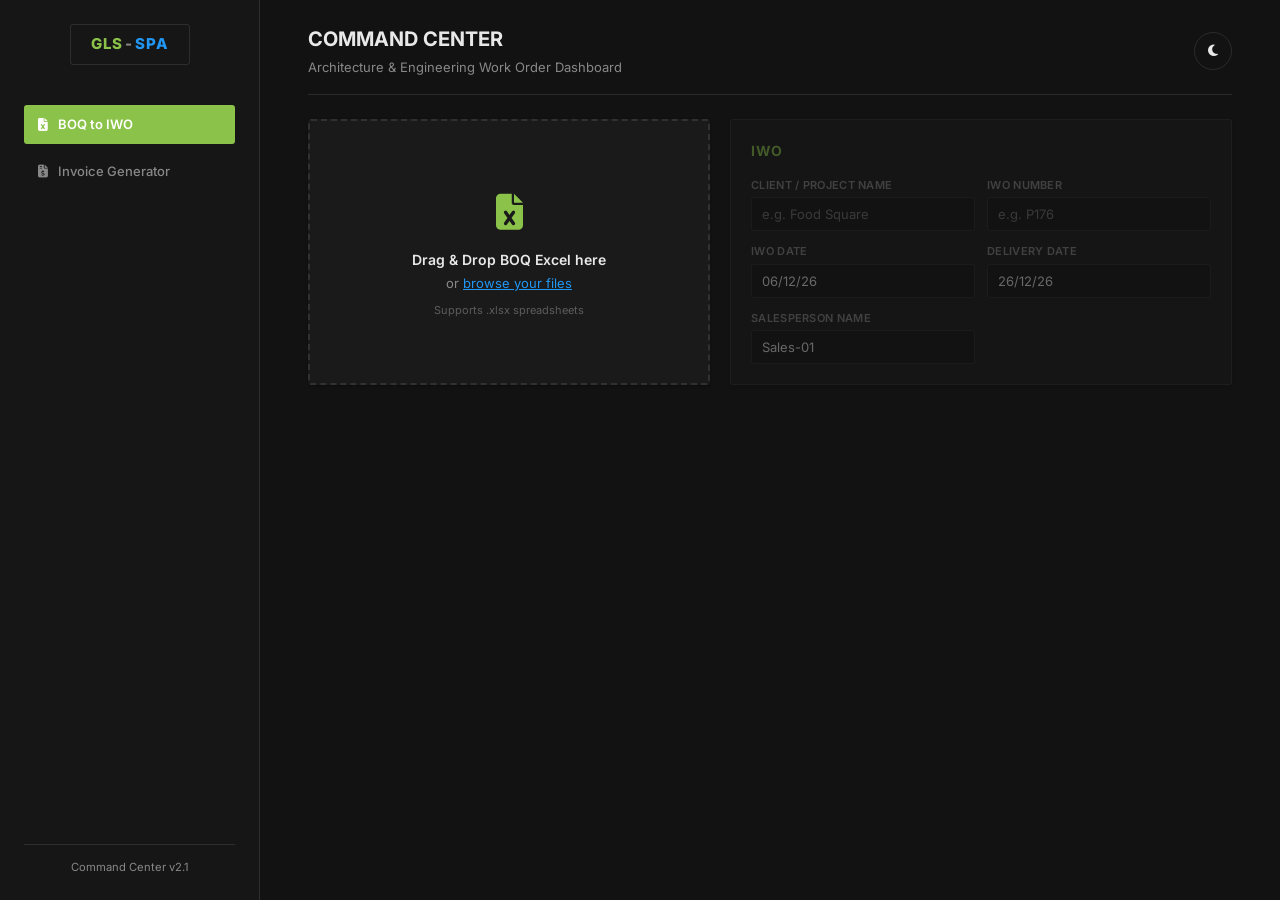
==== commit 71ea916f: "fix: Eliminate all transitions and morph animations, switching to static FontAwesome icon toggle" ====
--- a/templates/index.html
+++ b/templates/index.html
@@ -47,23 +47,8 @@
                     </div>
                 </div>
                 <button class="theme-toggle-btn-circular" id="theme-btn" onclick="toggleTheme(event)" title="Toggle Light/Dark Theme">
-                    <svg class="sun-moon-svg" xmlns="http://www.w3.org/2000/svg" viewBox="0 0 24 24" width="20" height="20" fill="none" stroke="currentColor" stroke-width="2" stroke-linecap="round" stroke-linejoin="round">
-                        <mask id="moon-mask">
-                            <rect x="0" y="0" width="100%" height="100%" fill="white" />
-                            <circle class="moon-cutter" cx="24" cy="4" r="8" fill="black" />
-                        </mask>
-                        <circle class="sun-center" cx="12" cy="12" r="5" fill="currentColor" mask="url(#moon-mask)" />
-                        <g class="sun-rays" stroke="currentColor">
-                            <line x1="12" y1="1" x2="12" y2="3" />
-                            <line x1="12" y1="21" x2="12" y2="23" />
-                            <line x1="4.22" y1="4.22" x2="5.64" y2="5.64" />
-                            <line x1="18.36" y1="18.36" x2="19.78" y2="19.78" />
-                            <line x1="1" y1="12" x2="3" y2="12" />
-                            <line x1="21" y1="12" x2="23" y2="12" />
-                            <line x1="4.22" y1="19.78" x2="5.64" y2="18.36" />
-                            <line x1="18.36" y1="5.64" x2="19.78" y2="4.22" />
-                        </g>
-                    </svg>
+                    <i class="fa-solid fa-moon dark-icon"></i>
+                    <i class="fa-solid fa-sun light-icon"></i>
                 </button>
             </header>
 
@@ -421,60 +406,8 @@
 
     // Radial view transitions
     function toggleTheme(event) {
-        const toLight = !document.body.classList.contains('light-theme');
-        
-        let x, y, endRadius;
-        if (toLight) {
-            // Dark to Light: rises from the bottom center like a dome wave
-            x = window.innerWidth / 2;
-            y = window.innerHeight + 250; // offset below screen to flatten the arc
-            endRadius = Math.hypot(window.innerWidth / 2, window.innerHeight + 250);
-        } else {
-            // Light to Dark: expands outwards from the button cursor position
-            x = event ? event.clientX : window.innerWidth / 2;
-            y = event ? event.clientY : window.innerHeight / 2;
-            endRadius = Math.hypot(
-                Math.max(x, window.innerWidth - x),
-                Math.max(y, window.innerHeight - y)
-            );
-        }
-
-        if (!document.startViewTransition) {
-            document.body.classList.toggle('light-theme');
-            updateThemeButtonText();
-            return;
-        }
-
-        // Set the origin coords for the CSS mask
-        document.documentElement.style.setProperty('--transition-x', `${x}px`);
-        document.documentElement.style.setProperty('--transition-y', `${y}px`);
-        document.documentElement.style.setProperty('--transition-radius', '0px');
-
-        const transition = document.startViewTransition(() => {
-            document.body.classList.toggle('light-theme');
-            updateThemeButtonText();
-        });
-
-        transition.ready.then(() => {
-            const startTime = performance.now();
-            const duration = 650; // faster, snappier duration matching Transition 4
-
-            function animateMask(time) {
-                const progress = Math.min((time - startTime) / duration, 1);
-                // Cubic ease-in-out: starts smooth, accelerates quickly, decelerates gently
-                const ease = progress < 0.5
-                    ? 4 * progress * progress * progress
-                    : 1 - Math.pow(-2 * progress + 2, 3) / 2;
-
-                const currentRadius = ease * (endRadius + 150);
-                document.documentElement.style.setProperty('--transition-radius', `${currentRadius}px`);
-
-                if (progress < 1) {
-                    requestAnimationFrame(animateMask);
-                }
-            }
-            requestAnimationFrame(animateMask);
-        });
+        document.body.classList.toggle('light-theme');
+        updateThemeButtonText();
     }
     </script>
 </body>
--- a/static/style.css
+++ b/static/style.css
@@ -37,22 +37,6 @@
     --shadow-card: 0 1px 3px rgba(0,0,0,0.08);
 }
 
-/* View transitions */
-::view-transition-old(root),
-::view-transition-new(root) {
-  animation: none;
-  mix-blend-mode: normal;
-}
-::view-transition-old(root) { z-index: 1; }
-::view-transition-new(root) {
-  z-index: 9999;
-  mask-image: radial-gradient(circle at var(--transition-x, 50%) var(--transition-y, 50%), black 0%, black var(--transition-radius, 0px), transparent calc(var(--transition-radius, 0px) + 150px));
-  -webkit-mask-image: radial-gradient(circle at var(--transition-x, 50%) var(--transition-y, 50%), black 0%, black var(--transition-radius, 0px), transparent calc(var(--transition-radius, 0px) + 150px));
-  mask-size: 100% 100%;
-  -webkit-mask-size: 100% 100%;
-  mask-repeat: no-repeat;
-  -webkit-mask-repeat: no-repeat;
-}
 
 * {
     box-sizing: border-box;
@@ -544,7 +528,7 @@
 
 .hidden { display: none !important; }
 
-/* ===================== THEME TOGGLE BUTTON (SVG MORPHING) ===================== */
+/* ===================== THEME TOGGLE BUTTON (STATIC SWAP) ===================== */
 .theme-toggle-btn-circular {
     background: transparent;
     border: 1px solid var(--border-glass);
@@ -556,7 +540,6 @@
     justify-content: center;
     cursor: pointer;
     color: var(--color-text-main);
-    transition: background-color 0.2s, border-color 0.2s, color 0.2s;
     outline: none;
     padding: 0;
 }
@@ -565,50 +548,18 @@
     color: var(--color-primary);
 }
 
-.sun-moon-svg {
-    transition: transform 0.5s cubic-bezier(0.4, 0, 0.2, 1);
-}
-
-/* Default state: Dark mode (Moon is active) */
-body:not(.light-theme) .sun-moon-svg {
-    transform: rotate(40deg);
-}
-body:not(.light-theme) .sun-moon-svg .sun-center {
-    r: 9px;
-    transition: r 0.4s ease;
-}
-body:not(.light-theme) .sun-moon-svg .moon-cutter {
-    cx: 17px;
-    cy: 7px;
-    r: 7.5px;
-    transition: cx 0.4s ease, cy 0.4s ease;
-}
-body:not(.light-theme) .sun-moon-svg .sun-rays {
-    opacity: 0;
-    transform: scale(0.3);
-    transition: transform 0.4s ease, opacity 0.4s ease;
-    transform-origin: center;
-}
-
-/* Light mode state: Sun is active */
-body.light-theme .sun-moon-svg {
-    transform: rotate(90deg);
-}
-body.light-theme .sun-moon-svg .sun-center {
-    r: 5px;
-    transition: r 0.4s ease;
-}
-body.light-theme .sun-moon-svg .moon-cutter {
-    cx: 24px;
-    cy: 4px;
-    r: 7.5px;
-    transition: cx 0.4s ease, cy 0.4s ease;
-}
-body.light-theme .sun-moon-svg .sun-rays {
-    opacity: 1;
-    transform: scale(1);
-    transition: transform 0.4s ease, opacity 0.4s ease;
-    transform-origin: center;
+.theme-toggle-btn-circular .light-icon {
+    display: none;
+}
+.theme-toggle-btn-circular .dark-icon {
+    display: block;
+}
+
+body.light-theme .theme-toggle-btn-circular .light-icon {
+    display: block;
+}
+body.light-theme .theme-toggle-btn-circular .dark-icon {
+    display: none;
 }
 
 /* ===================== FORM ITEMS ===================== */
